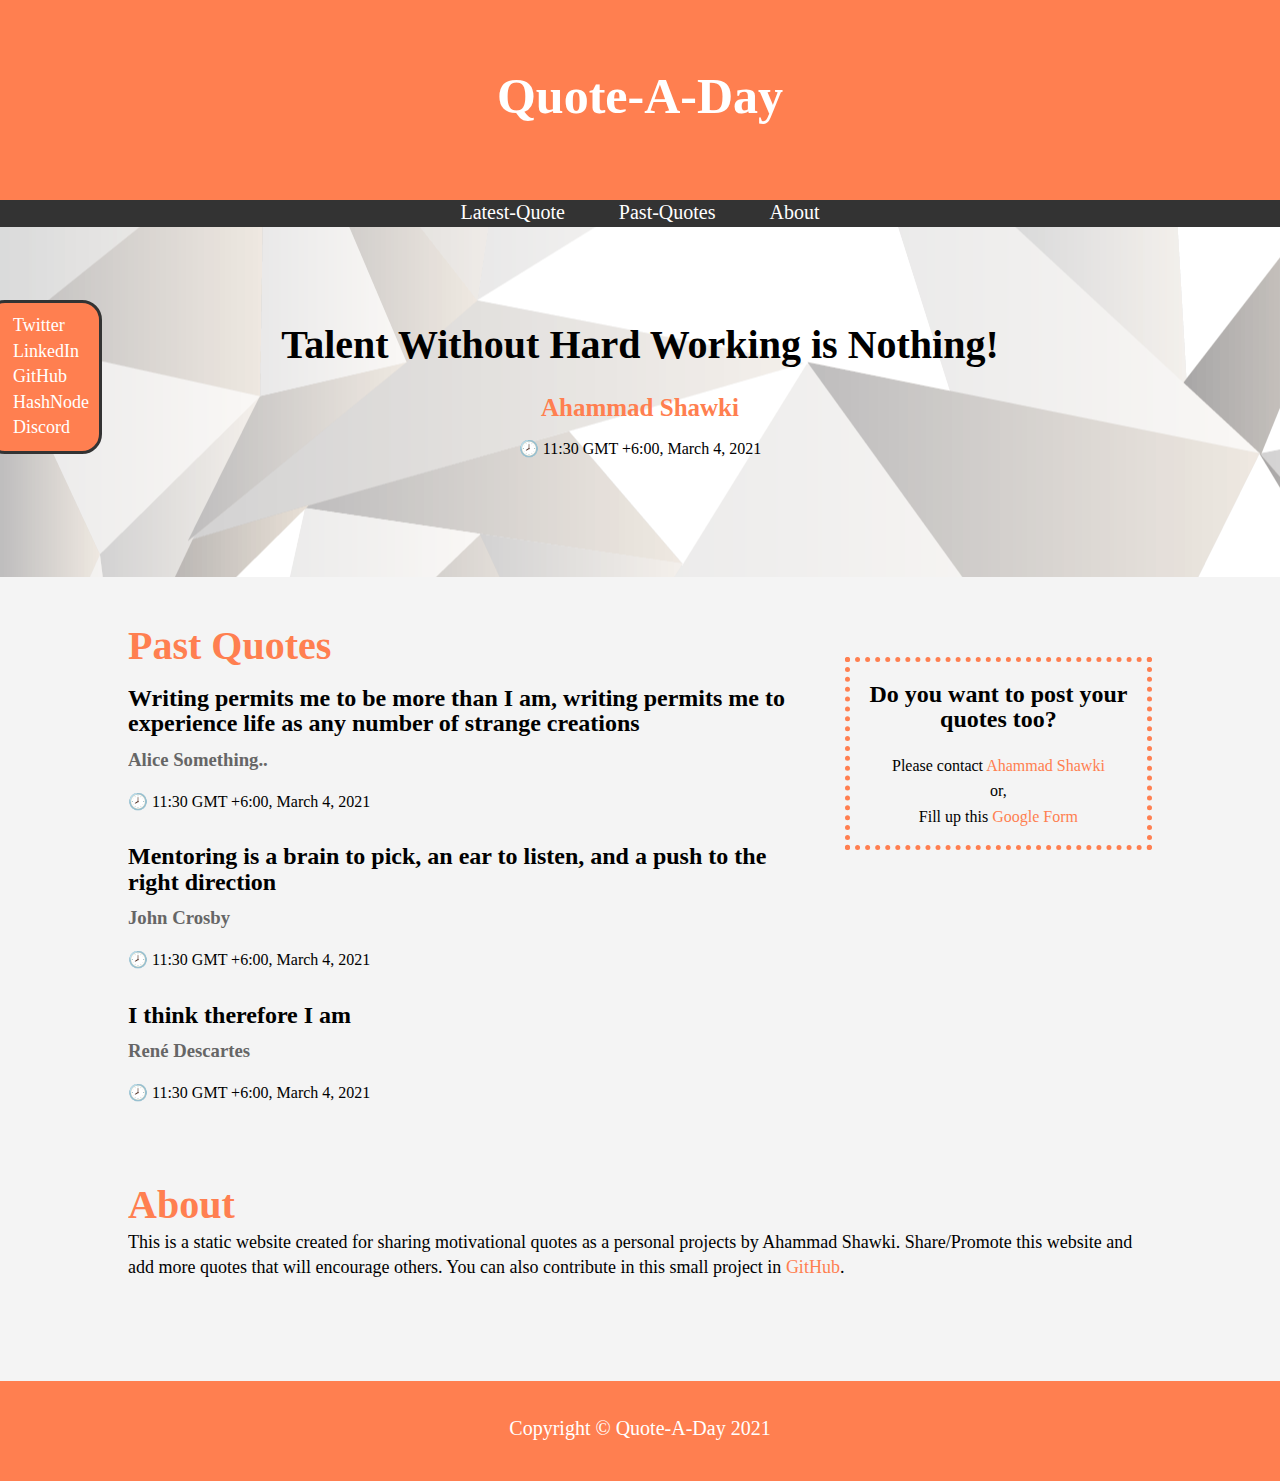
==== index.html @ 8451ec28 "Add files via upload" ====
<!DOCTYPE html>
<html lang="en">

<head>
    <meta charset="UTF-8">
    <meta http-equiv="X-UA-Compatible" content="IE=edge">
    <meta name="viewport" content="width=device-width, initial-scale=1.0">
    <link rel="stylesheet" href="style.css">
    <link rel="shortcut icon" href="images/favicon.png" type="image/x-icon">
    <title>Quote-A-Day</title>
</head>

<body>
    <header id="main-header">
        <div class="container">
            <h1>Quote-A-Day</h1>
        </div>
    </header>

    <nav id="navbar">
        <ul>
            <li><a href="#showcase">Latest-Quote</a></li>
            <li><a href="#main-content">Past-Quotes</a></li>
            <li><a href="#about">About</a></li>
        </ul>
    </nav>

    <nav id="social-nav">
        <ul>
            <li><a href="https://twitter.com/AhammadShawki8">Twitter</a></li>
            <li><a href="https://www.linkedin.com/in/ahammadshawki8">LinkedIn</a></li>
            <li><a href="https://github.com/ahammadshawki8">GitHub</a></li>
            <li><a href="https://ahammadshawki8.hashnode.dev/">HashNode</a></li>
            <li><a href="https://discord.gg/7ZnxCtYWjU">Discord</a></li>
        </ul>
    </nav>

    <section id="showcase">
        <h2>Talent Without Hard Working is Nothing!</h2>
        <h3>Ahammad Shawki</h3>
        <p>🕗 11:30 GMT +6:00, March 4, 2021</p>
    </section>

    <div class="container">
        <section id="main-content">
            <h1>Past Quotes</h1>
            <article class="quote">
                <h2>Writing permits me to be more than I am, writing permits me to experience life as any number of
                    strange creations</h2>
                <h3>Alice Something..</h3>
                <p>🕗 11:30 GMT +6:00, March 4, 2021</p>
            </article>

            <article class="quote">
                <h2>Mentoring is a brain to pick, an ear to listen, and a push to the right direction</h2>
                <h3>John Crosby</h3>
                <p>🕗 11:30 GMT +6:00, March 4, 2021</p>
            </article>

            <article class="quote">
                <h2>I think therefore I am</h2>
                <h3>René Descartes</h3>
                <p>🕗 11:30 GMT +6:00, March 4, 2021</p>
            </article>
        </section>

        <section id="sidebar">
            <h2>Do you want to post your quotes too?</h2>
            <p>Please contact <a href="mailto:ahammadshawki8@gmail.com?subject=Add My Quote">Ahammad Shawki</a><br>
            or, <br>
            Fill up this <a href="https://docs.google.com/forms/d/e/1FAIpQLSfPBZtSDHe7iguiaq147EBj_lonbK0_ttc-5q4I4e0oC-pHlg/viewform">Google Form</a>
            </p>
        </section>
    </div>

    <div class="container">
        <section id="about">
            <h1>About</h1>
            <p>This is a static website created for sharing motivational quotes as a personal projects by Ahammad
                Shawki. Share/Promote this website and add more quotes that will encourage others. You can also
                contribute in this small project in <a href="https://github.com/ahammadshawki8/Quote-A-Day">GitHub</a>.</p>
        </section>
    </div>

    <footer id="main-footer">
        <div class="container">
            <p>Copyright &copy; Quote-A-Day 2021</p>
        </div>
    </footer>
</body>

</html>
---- style.css ----
body {
    background-color: #f4f4f4;
    font-family: Cambria, Cochin, Georgia, Times, 'Times New Roman', serif;
    font-size: 16px;
    line-height: 1.6em;
    margin: 0;
    padding: 0;
}

.container{
    width: 80%;
    margin: auto;
    overflow: hidden;
}

#main-header{
    background-color: coral;
    color: white;
    text-align: center;
    height: 200px;
}


#main-header h1 {
    padding-top: 50px;
    font-size: 50px;
}

#navbar {
    background-color: #333;
    color: white;
}

#navbar ul {
    padding: 0;
    text-align: center;
    margin: 0;
    list-style: none;
}

#navbar li {
    display: inline;
}

#navbar a {
    padding: 0 25px;
    color: white;
    font-size: 20px;
    text-decoration: none;
}

#navbar a:hover {
    color: coral;
}

#social-nav {
    background: coral;
    position: fixed;
    top: 300px;
    left: -15px;
    border-radius: 20px;
    border: 3px solid #333;
}

#social-nav ul {
    text-align: left;
    list-style: none;
    padding: 10px 10px 10px 25px;
    margin: 0;
}

#social-nav a{
    color: white;
    text-decoration: none;
    font-size: 18px;
    padding-bottom: 10px;
}

#social-nav a:hover{
    color: #333;
}


#showcase {
    background-image: url("images/showcase-bg.png");
    text-align: center;
    background-position: center left;
    min-height: 350px;
    margin-top: 0px;
}

#showcase h2 {
    margin-top: 0;
    line-height: 35px;
    padding-top: 100px;
    font-size: 40px;
}

#showcase h3 {
    color: coral;
    font-size: 25px;
    margin-bottom: 0;
}

#main-content {
    text-align: left;
    margin: 30px 0;
    float: left;
    width: 70%;
    padding-right: 30px;
    box-sizing:border-box;
}

#main-content h1, #about h1{
    font-size: 40px;
    color: coral;
}

#main-content .quote{
    margin-bottom: 30px;
}

#main-content .quote h2{
    margin-bottom: 0;
}

#main-content .quote h3{
    margin: 10px 0;
    color: #666;
}

#sidebar {
    border: 5px coral dotted;
    width: 30%;
    box-sizing: border-box;
    float: right;
    text-align: center;
    margin: 80px 0;
}

#sidebar a, #about a{
    color: coral;
    text-decoration: none;
}

#sidebar a:hover, #about a:hover{
    color: cornflowerblue;
}

#about p {
    font-size: 18px;
    margin-top: -15px;
    margin-bottom: 100px;
}

#main-footer {
    background-color: coral;
    color: white;
    height: 100px;
    text-align:center;
}

#main-footer p{
    font-size: 20px;
    padding-top: 35px;
    margin: 0;
}

@media(max-width: 1125px) {
    #social-nav {
        background-color: coral;
        color: white;
        position: static;
        border: none;
        border-radius: 0;
        padding: 20px 0;
    }
    
    #social-nav ul {
        padding: 0;
        text-align: center;
        margin: 0;
        list-style: none;
    }
    
    #social-nav li {
        display: inline;
    }
    
    #social-nav a {
        padding: 0 15px;
        color: white;
        font-size: 20px;
        text-decoration: none;
    }
}

@media(max-width: 700px){
    #main-header h1 {
        font-size: 40px;
    }

    
    #navbar a {
        padding: 0 8px;
    }


    #showcase h2{
        font-size: 30px;
    }

    #showcase h3{
        font-size: 20px;
    }

    #showcase p {
        font-size: 15px;
    }

    #main-content {
        width: 100%;
        float: none;
    }

    #main-content h1 {
        font-size: 35px;
    }

    #sidebar {
        width: 100%;
        float: none;
    }

    #main-content .quote h2 {
        font-size: 18px;
    }

    #main-content .quote h3 {
        font-size: 16px;
    }

    #main-content .quote p {
        font-size: 14px;
    }

    #about p {
        font-size: 15px;
        text-align: justify;
    }

    #main-footer p {
        font-size: 18px;
    }
}
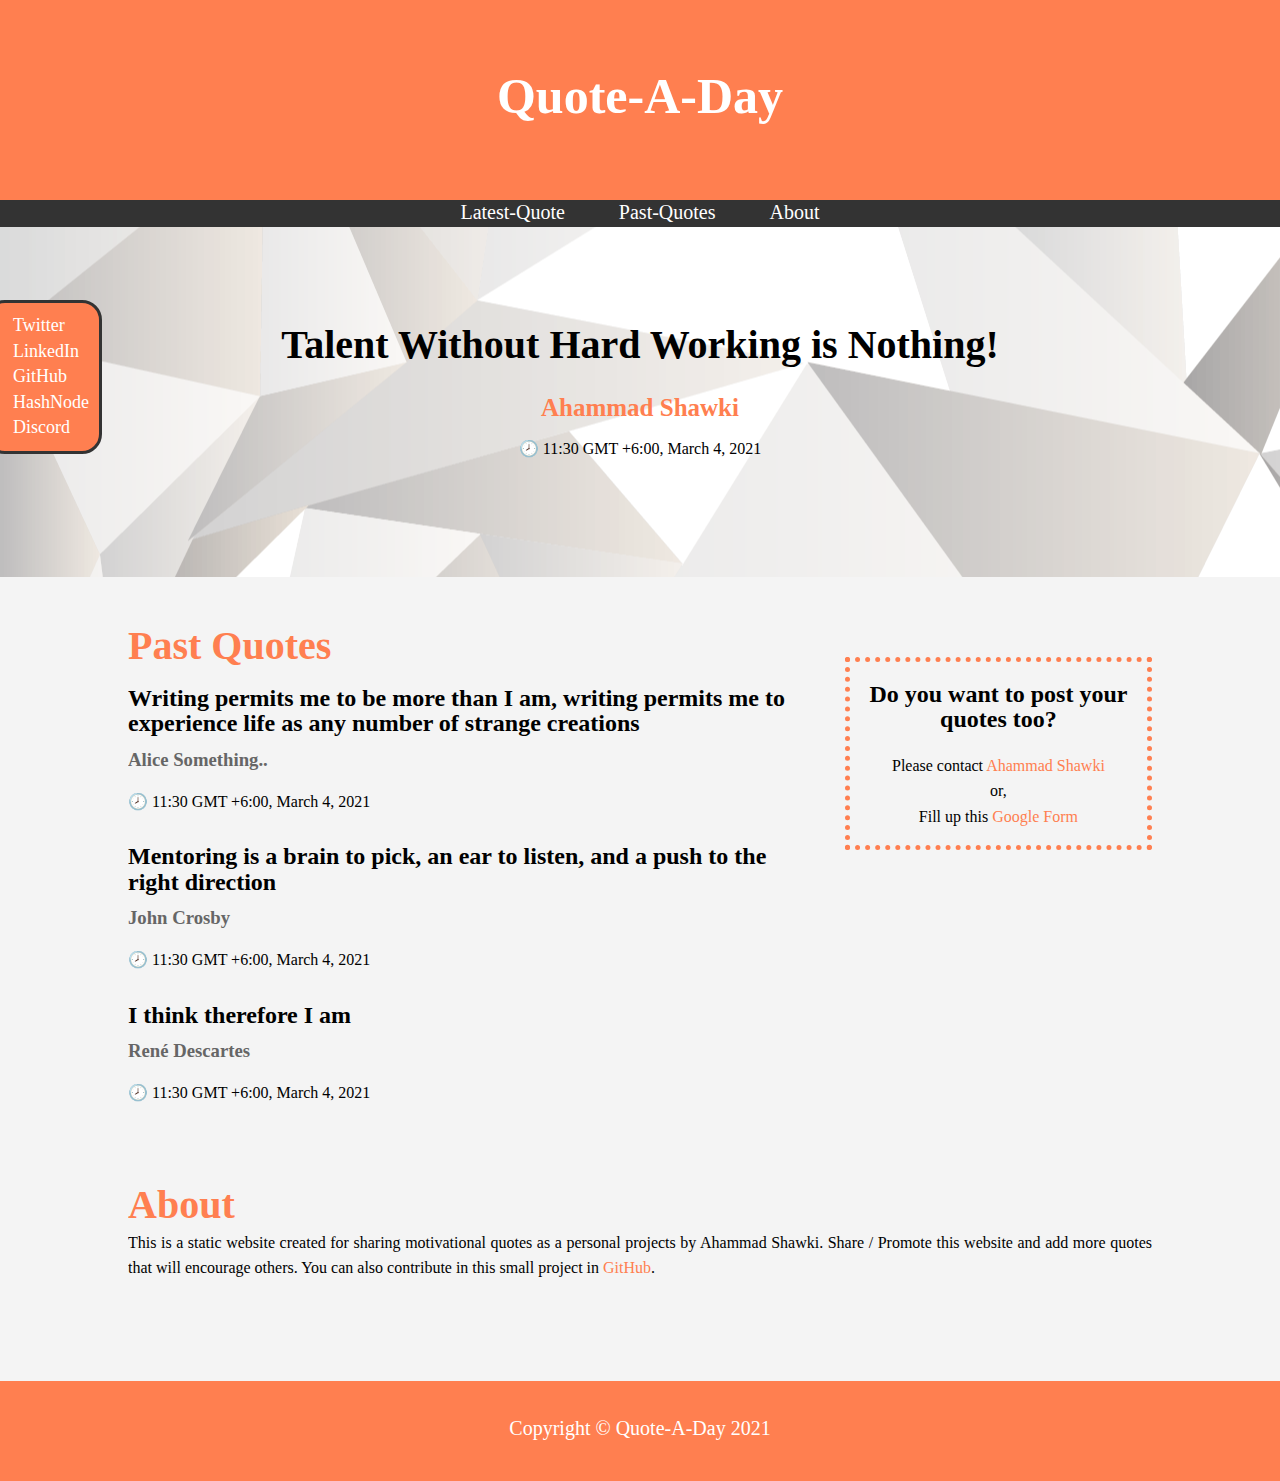
==== commit 23301684: "Add files via upload" ====
--- a/index.html
+++ b/index.html
@@ -77,7 +77,7 @@
         <section id="about">
             <h1>About</h1>
             <p>This is a static website created for sharing motivational quotes as a personal projects by Ahammad
-                Shawki. Share/Promote this website and add more quotes that will encourage others. You can also
+                Shawki. Share / Promote this website and add more quotes that will encourage others. You can also
                 contribute in this small project in <a href="https://github.com/ahammadshawki8/Quote-A-Day">GitHub</a>.</p>
         </section>
     </div>
--- a/style.css
+++ b/style.css
@@ -148,7 +148,8 @@
 }
 
 #about p {
-    font-size: 18px;
+    font-size: 16px;
+    text-align: justify;
     margin-top: -15px;
     margin-bottom: 100px;
 }
@@ -221,6 +222,7 @@
     #main-content {
         width: 100%;
         float: none;
+        padding: 0;
     }
 
     #main-content h1 {
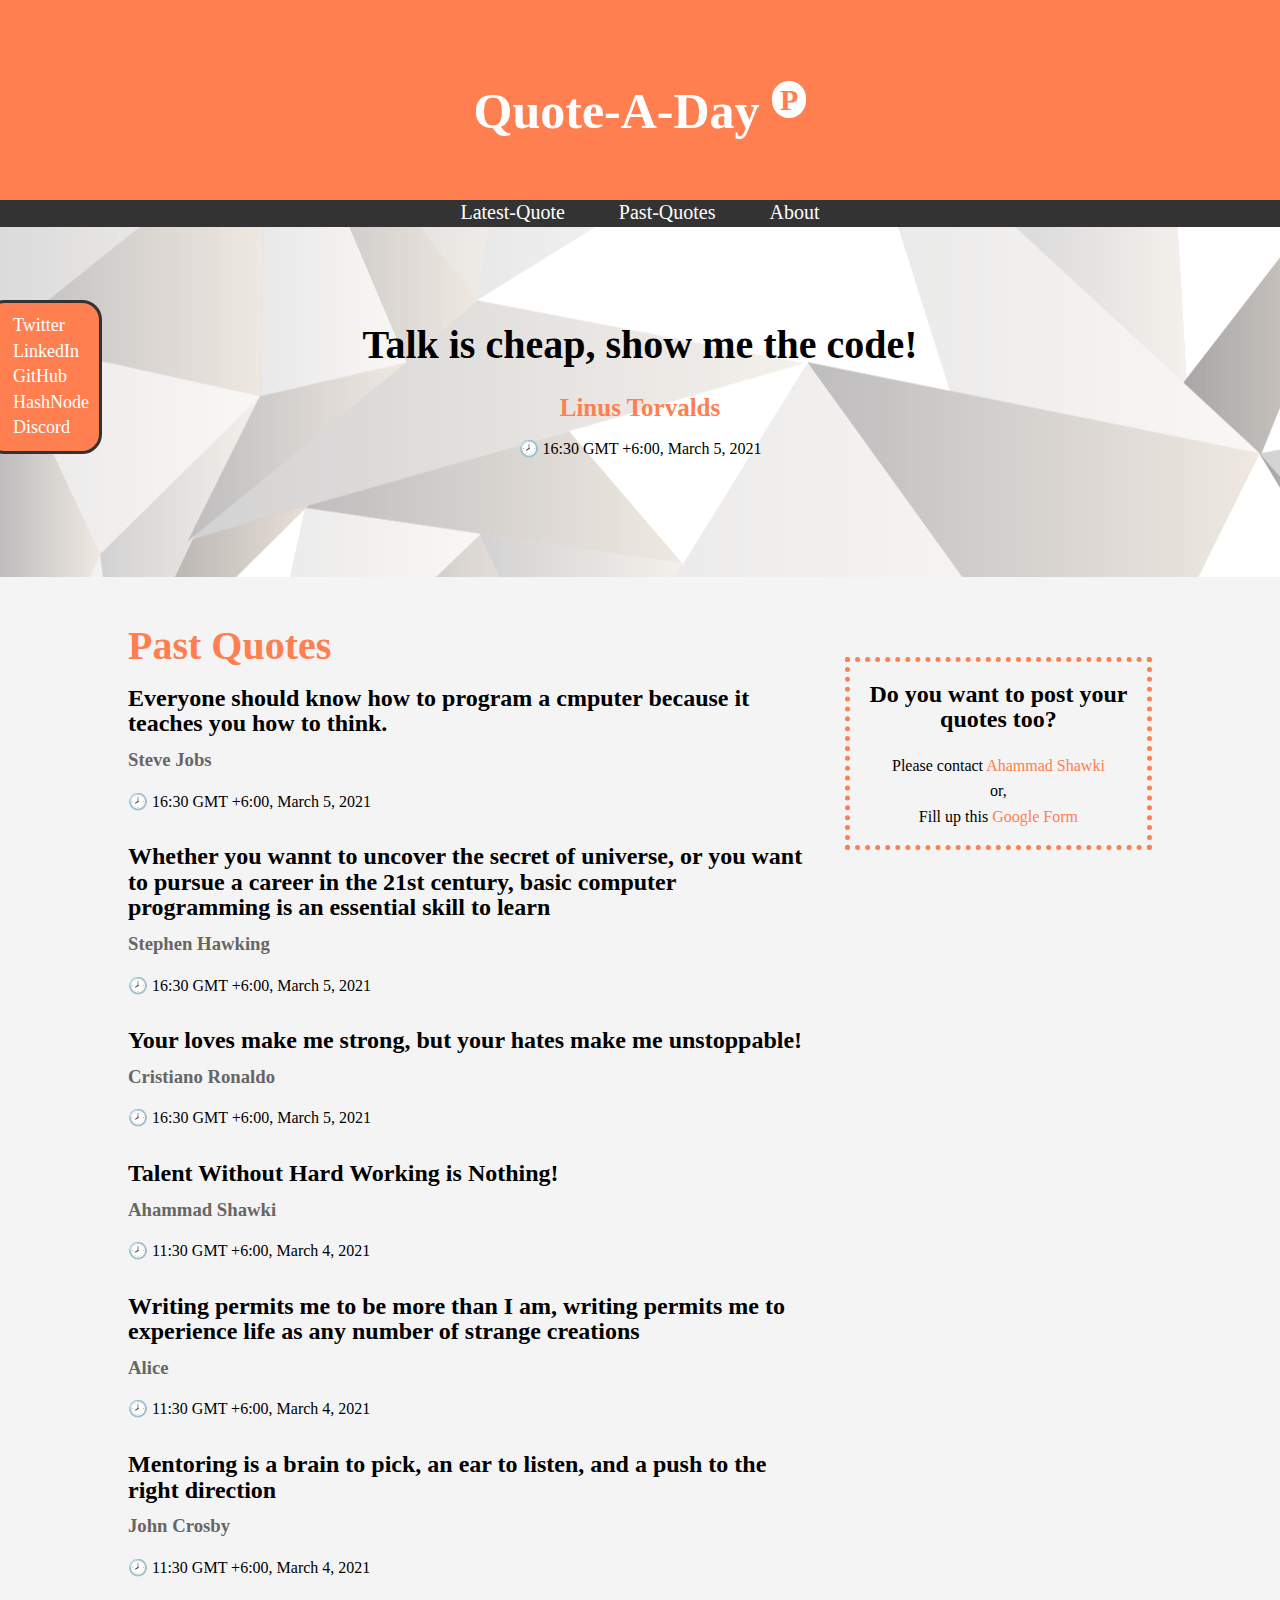
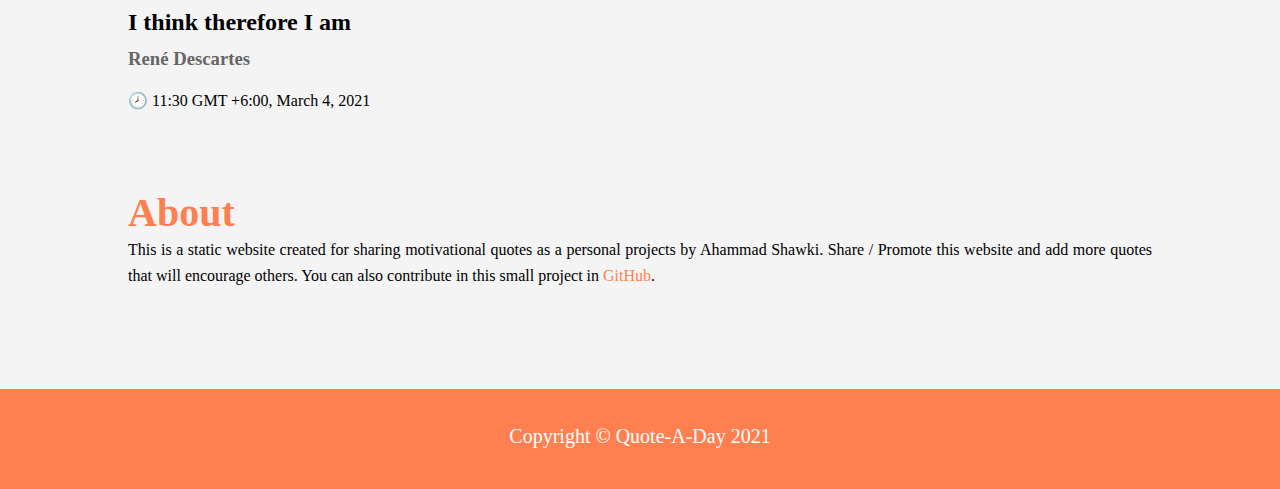
==== commit 6587328b: "flexBox implementation" ====
--- a/index.html
+++ b/index.html
@@ -7,13 +7,13 @@
     <meta name="viewport" content="width=device-width, initial-scale=1.0">
     <link rel="stylesheet" href="style.css">
     <link rel="shortcut icon" href="images/favicon.png" type="image/x-icon">
-    <title>Quote-A-Day</title>
+    <title>Quote-A-Day | Main</title>
 </head>
 
 <body>
     <header id="main-header">
         <div class="container">
-            <h1>Quote-A-Day</h1>
+            <h1>Quote-A-Day <sup><a href="picture.html" id="pic-button">P</a></sup></h1>
         </div>
     </header>
 
@@ -36,18 +36,43 @@
     </nav>
 
     <section id="showcase">
-        <h2>Talent Without Hard Working is Nothing!</h2>
-        <h3>Ahammad Shawki</h3>
-        <p>🕗 11:30 GMT +6:00, March 4, 2021</p>
+        <h2>Talk is cheap, show me the code!</h2>
+        <h3>Linus Torvalds</h3>
+        <p>🕗 16:30 GMT +6:00, March 5, 2021</p>
     </section>
 
     <div class="container">
         <section id="main-content">
             <h1>Past Quotes</h1>
+
+            <article class="quote">
+                <h2>Everyone should know how to program a cmputer because it teaches you how to think.</h2>
+                <h3>Steve Jobs</h3>
+                <p>🕗 16:30 GMT +6:00, March 5, 2021</p>
+            </article>
+
+            <article class="quote">
+                <h2>Whether you wannt to uncover the secret of universe, or you want to pursue a career in the 21st century, basic computer programming is an essential skill to learn</h2>
+                <h3>Stephen Hawking</h3>
+                <p>🕗 16:30 GMT +6:00, March 5, 2021</p>
+            </article>
+
+            <article class="quote">
+                <h2>Your loves make me strong, but your hates make me unstoppable!</h2>
+                <h3>Cristiano Ronaldo</h3>
+                <p>🕗 16:30 GMT +6:00, March 5, 2021</p>
+            </article>
+
+            <article class="quote">
+                <h2>Talent Without Hard Working is Nothing!</h2>
+                <h3>Ahammad Shawki</h3>
+                <p>🕗 11:30 GMT +6:00, March 4, 2021</p>
+            </article>
+
             <article class="quote">
                 <h2>Writing permits me to be more than I am, writing permits me to experience life as any number of
                     strange creations</h2>
-                <h3>Alice Something..</h3>
+                <h3>Alice</h3>
                 <p>🕗 11:30 GMT +6:00, March 4, 2021</p>
             </article>
 
--- a/style.css
+++ b/style.css
@@ -24,6 +24,19 @@
 #main-header h1 {
     padding-top: 50px;
     font-size: 50px;
+}
+
+#main-header #pic-button {
+    font-size: 30px;
+    text-decoration: none;
+    background-color: white;
+    color:coral;
+    padding: 2px 8px;
+    border-radius: 20px;
+}
+
+#main-header #pic-button:hover{
+    color: #333;
 }
 
 #navbar {
@@ -198,7 +211,11 @@
 
 @media(max-width: 700px){
     #main-header h1 {
-        font-size: 40px;
+        font-size: 38px;
+    }
+
+    #main-header #pic-button {
+        font-size: 18px;
     }
 
     
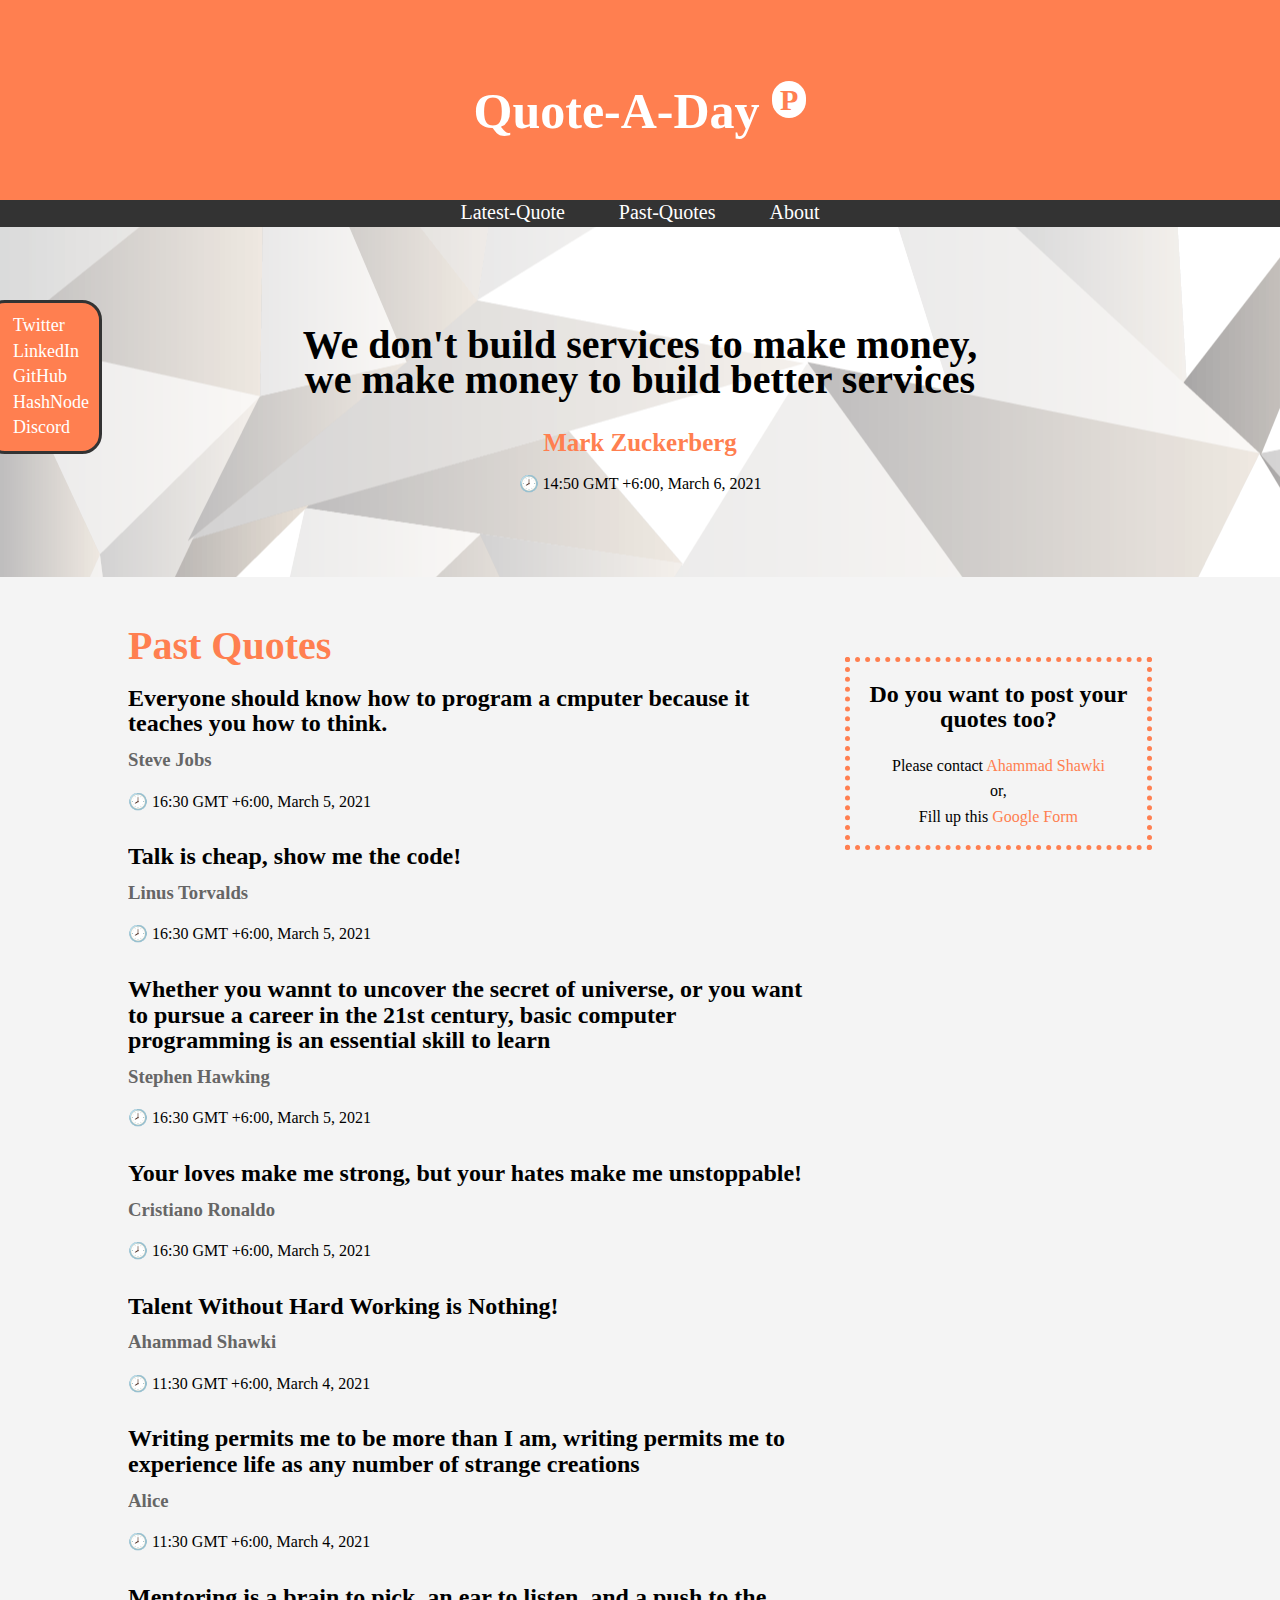
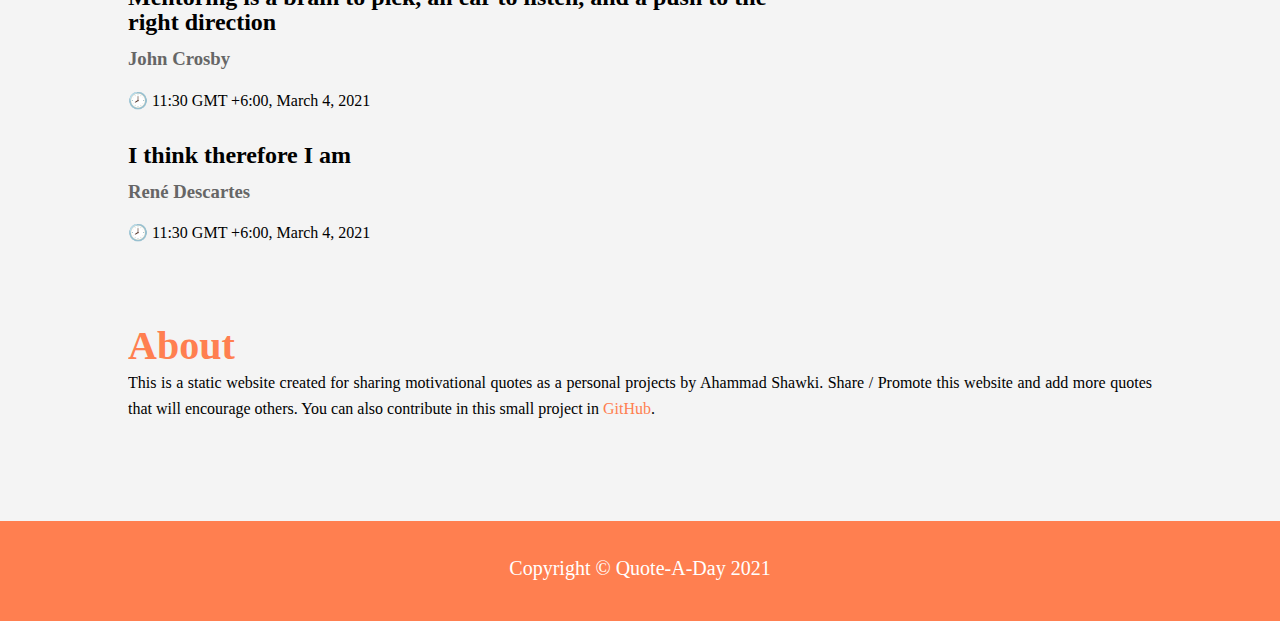
==== commit 6ae40f2a: "New quotes" ====
--- a/index.html
+++ b/index.html
@@ -36,9 +36,9 @@
     </nav>
 
     <section id="showcase">
-        <h2>Talk is cheap, show me the code!</h2>
-        <h3>Linus Torvalds</h3>
-        <p>🕗 16:30 GMT +6:00, March 5, 2021</p>
+        <h2>We don't build services to make money,<br>we make money to build better services</h2>
+        <h3>Mark Zuckerberg</h3>
+        <p>🕗 14:50 GMT +6:00, March 6, 2021</p>
     </section>
 
     <div class="container">
@@ -49,6 +49,12 @@
                 <h2>Everyone should know how to program a cmputer because it teaches you how to think.</h2>
                 <h3>Steve Jobs</h3>
                 <p>🕗 16:30 GMT +6:00, March 5, 2021</p>
+            </article>
+
+            <article class="quote">
+                <h2>Talk is cheap, show me the code!</h2>
+        <h3>Linus Torvalds</h3>
+        <p>🕗 16:30 GMT +6:00, March 5, 2021</p>
             </article>
 
             <article class="quote">
--- a/style.css
+++ b/style.css
@@ -92,7 +92,6 @@
 #social-nav a:hover{
     color: #333;
 }
-
 
 #showcase {
     background-image: url("images/showcase-bg.png");
@@ -218,11 +217,9 @@
         font-size: 18px;
     }
 
-    
     #navbar a {
         padding: 0 8px;
     }
-
 
     #showcase h2{
         font-size: 30px;
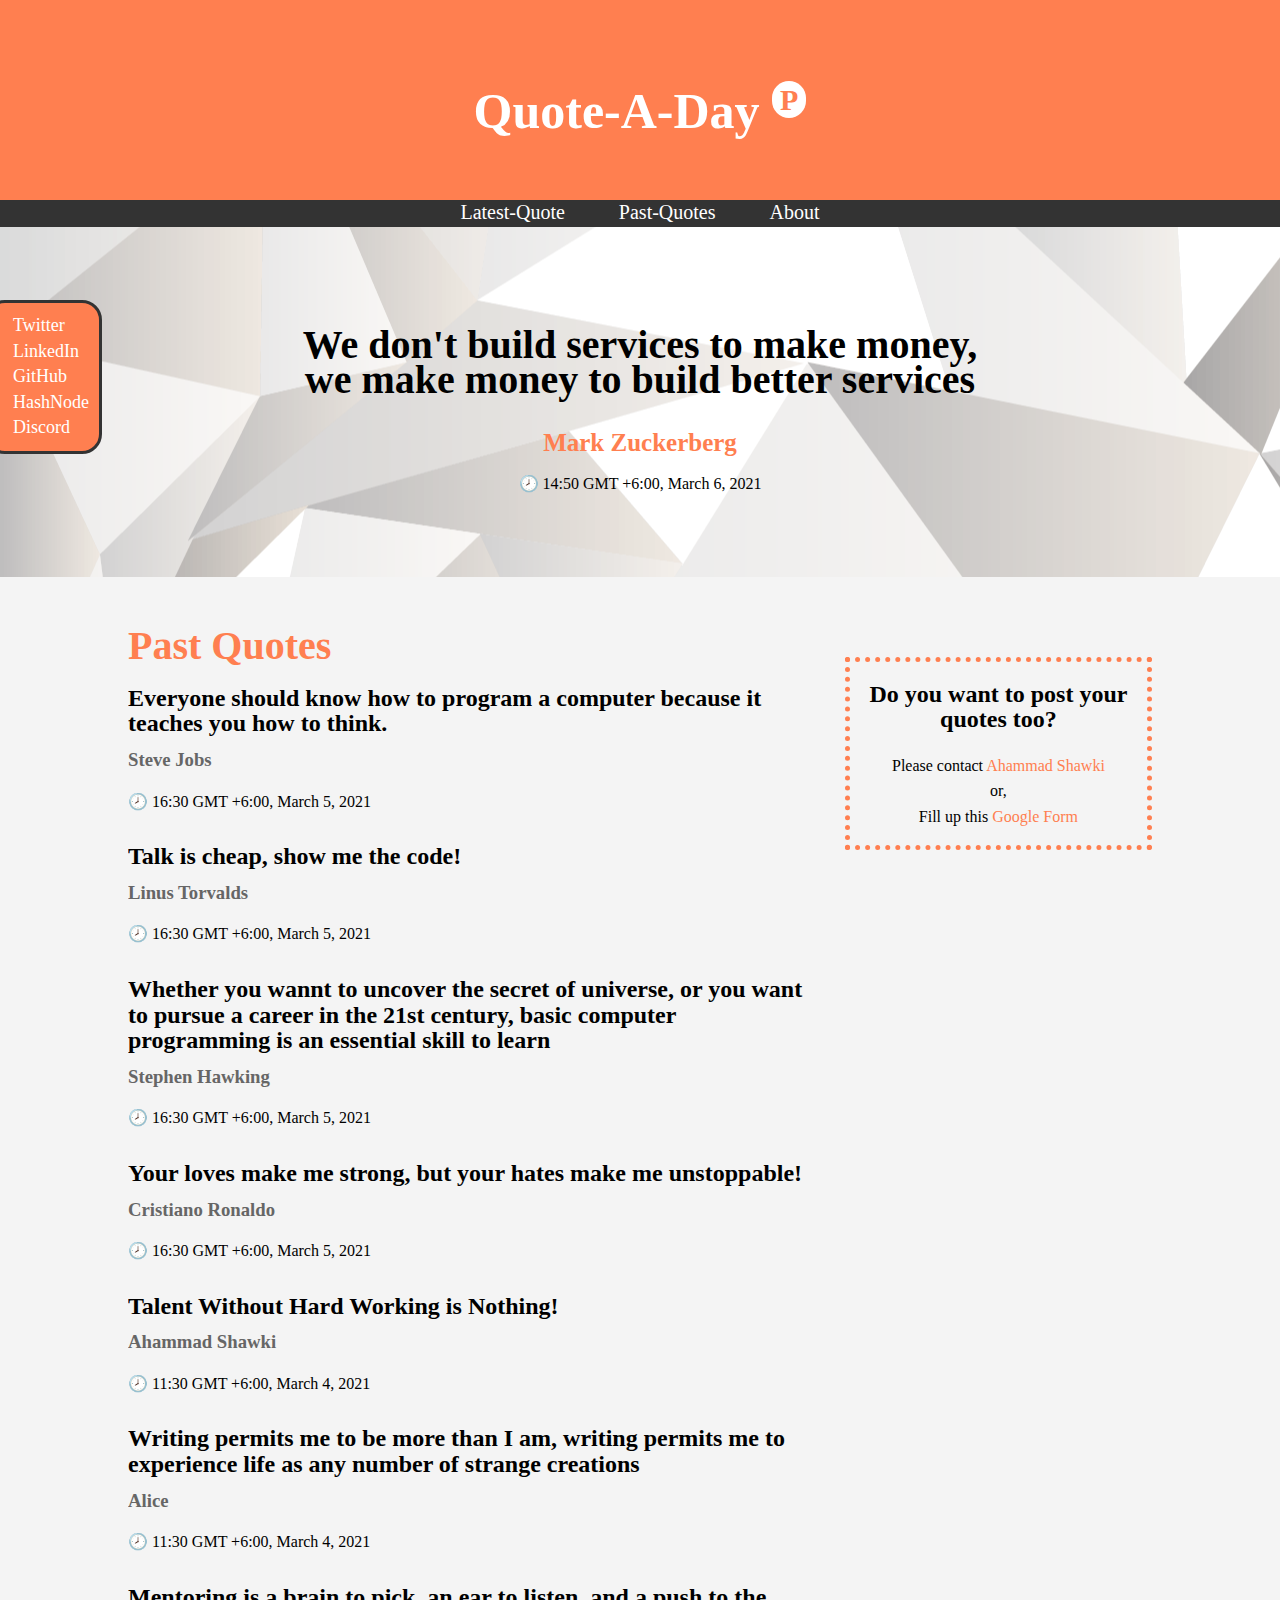
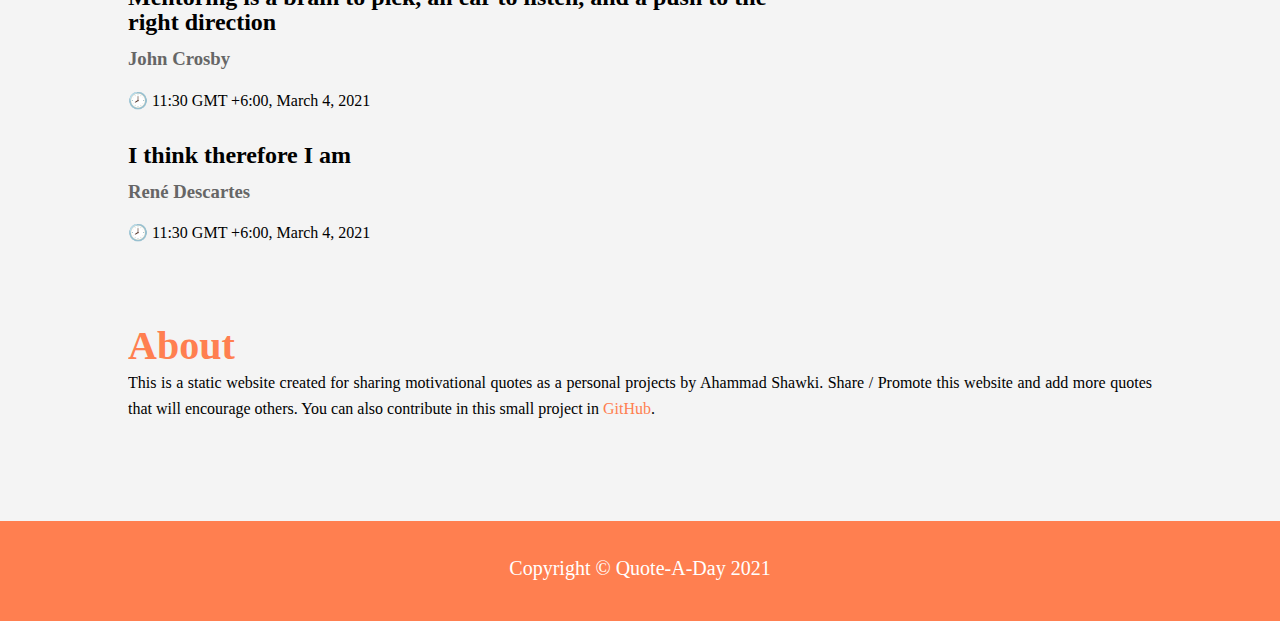
==== commit 70922592: "Update index.html" ====
--- a/index.html
+++ b/index.html
@@ -46,7 +46,7 @@
             <h1>Past Quotes</h1>
 
             <article class="quote">
-                <h2>Everyone should know how to program a cmputer because it teaches you how to think.</h2>
+                <h2>Everyone should know how to program a computer because it teaches you how to think.</h2>
                 <h3>Steve Jobs</h3>
                 <p>🕗 16:30 GMT +6:00, March 5, 2021</p>
             </article>
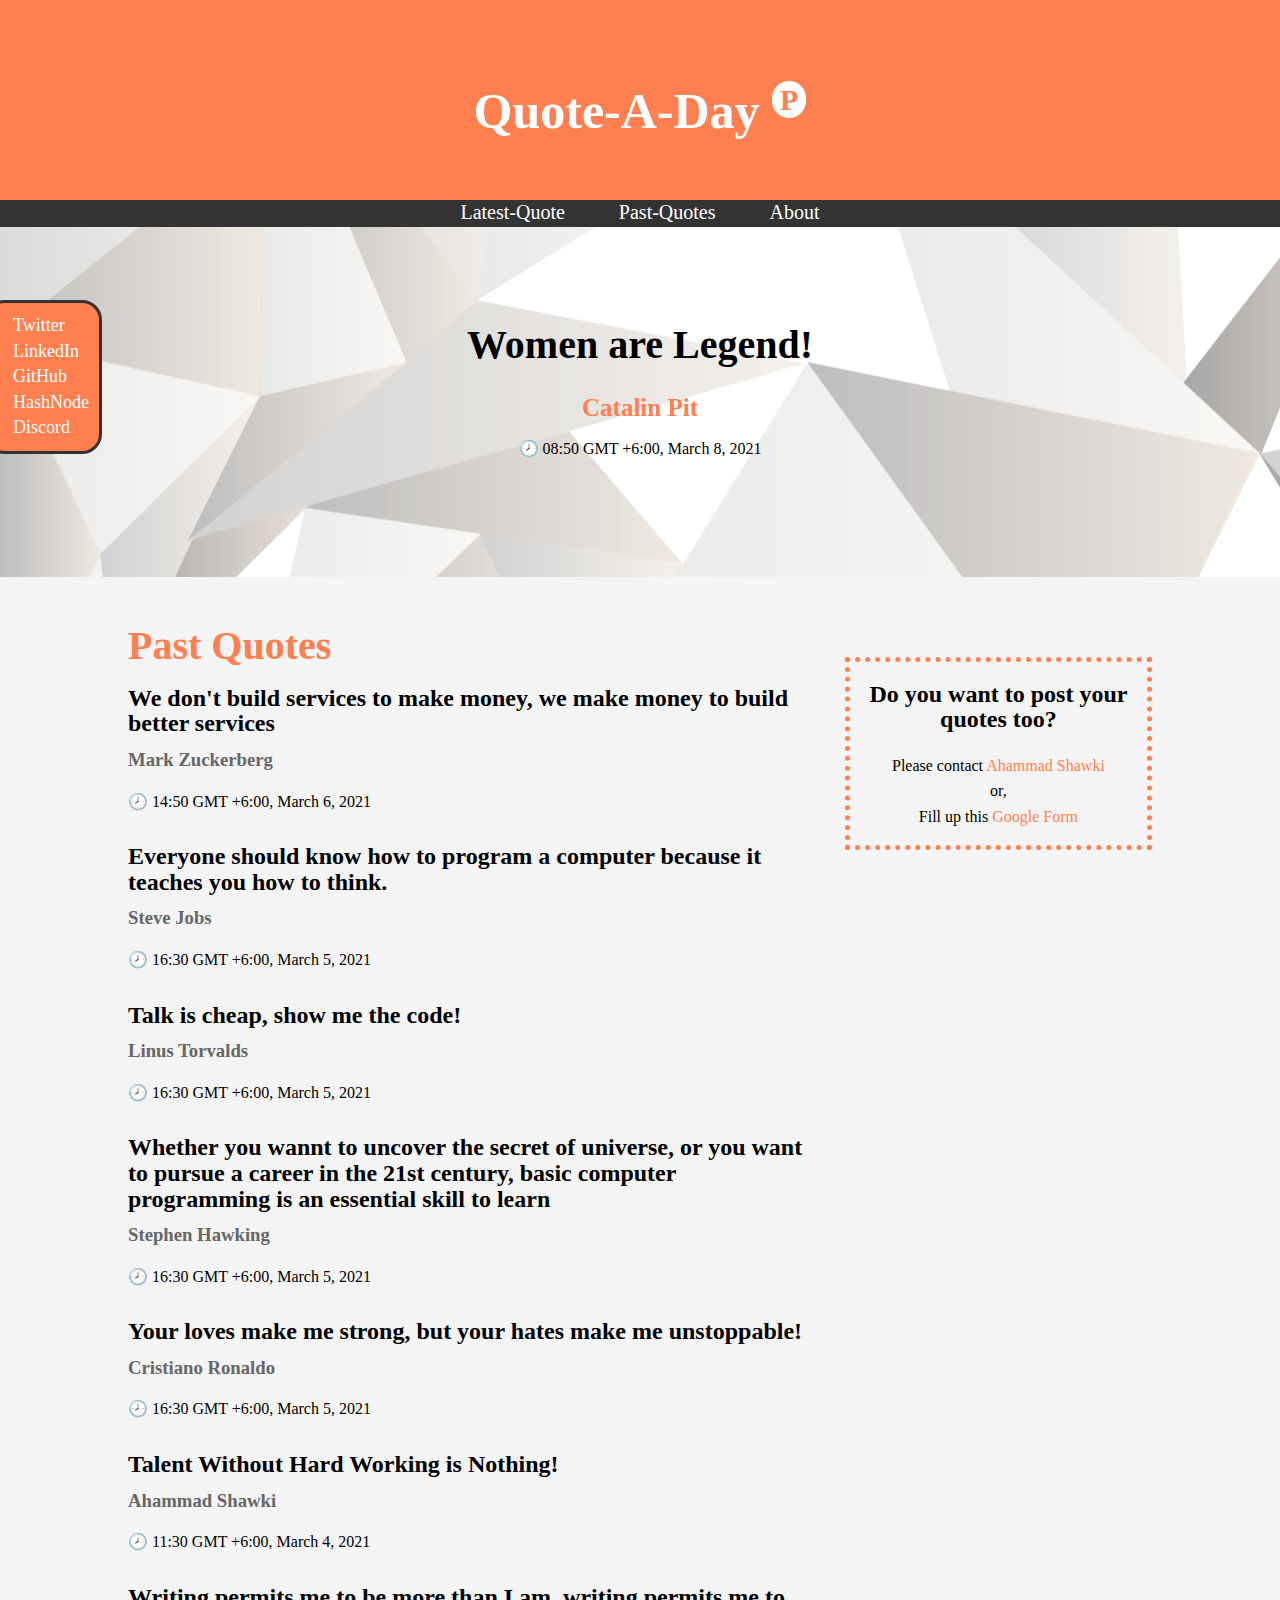
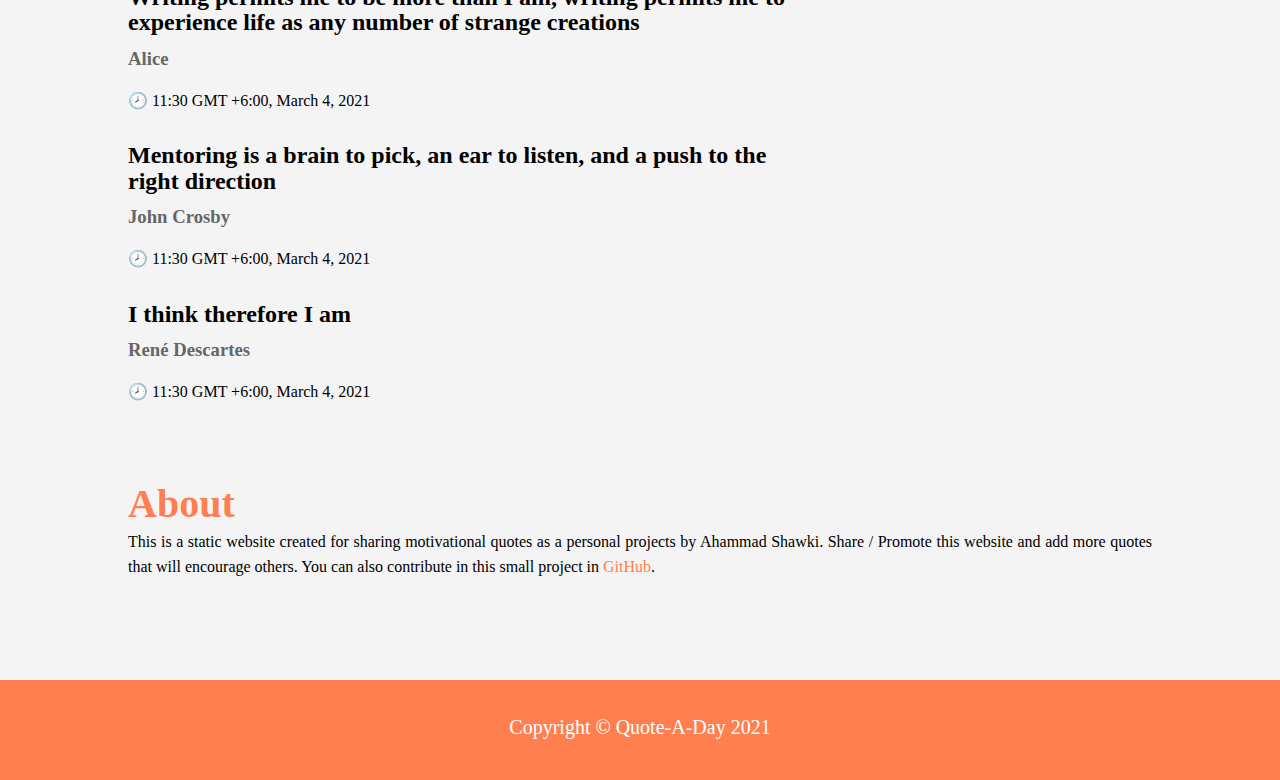
==== commit 80a61537: "Update index.html" ====
--- a/index.html
+++ b/index.html
@@ -7,7 +7,7 @@
     <meta name="viewport" content="width=device-width, initial-scale=1.0">
     <link rel="stylesheet" href="style.css">
     <link rel="shortcut icon" href="images/favicon.png" type="image/x-icon">
-    <title>Quote-A-Day | Main</title>
+    <title>Quote-A-Day | Text</title>
 </head>
 
 <body>
@@ -36,14 +36,20 @@
     </nav>
 
     <section id="showcase">
-        <h2>We don't build services to make money,<br>we make money to build better services</h2>
-        <h3>Mark Zuckerberg</h3>
-        <p>🕗 14:50 GMT +6:00, March 6, 2021</p>
+        <h2>Women are Legend!</h2>
+        <h3>Catalin Pit</h3>
+        <p>🕗 08:50 GMT +6:00, March 8, 2021</p>
     </section>
 
     <div class="container">
         <section id="main-content">
             <h1>Past Quotes</h1>
+
+            <article class="quote">
+                <h2>We don't build services to make money, we make money to build better services</h2>
+                <h3>Mark Zuckerberg</h3>
+                <p>🕗 14:50 GMT +6:00, March 6, 2021</p>
+            </article>
 
             <article class="quote">
                 <h2>Everyone should know how to program a computer because it teaches you how to think.</h2>
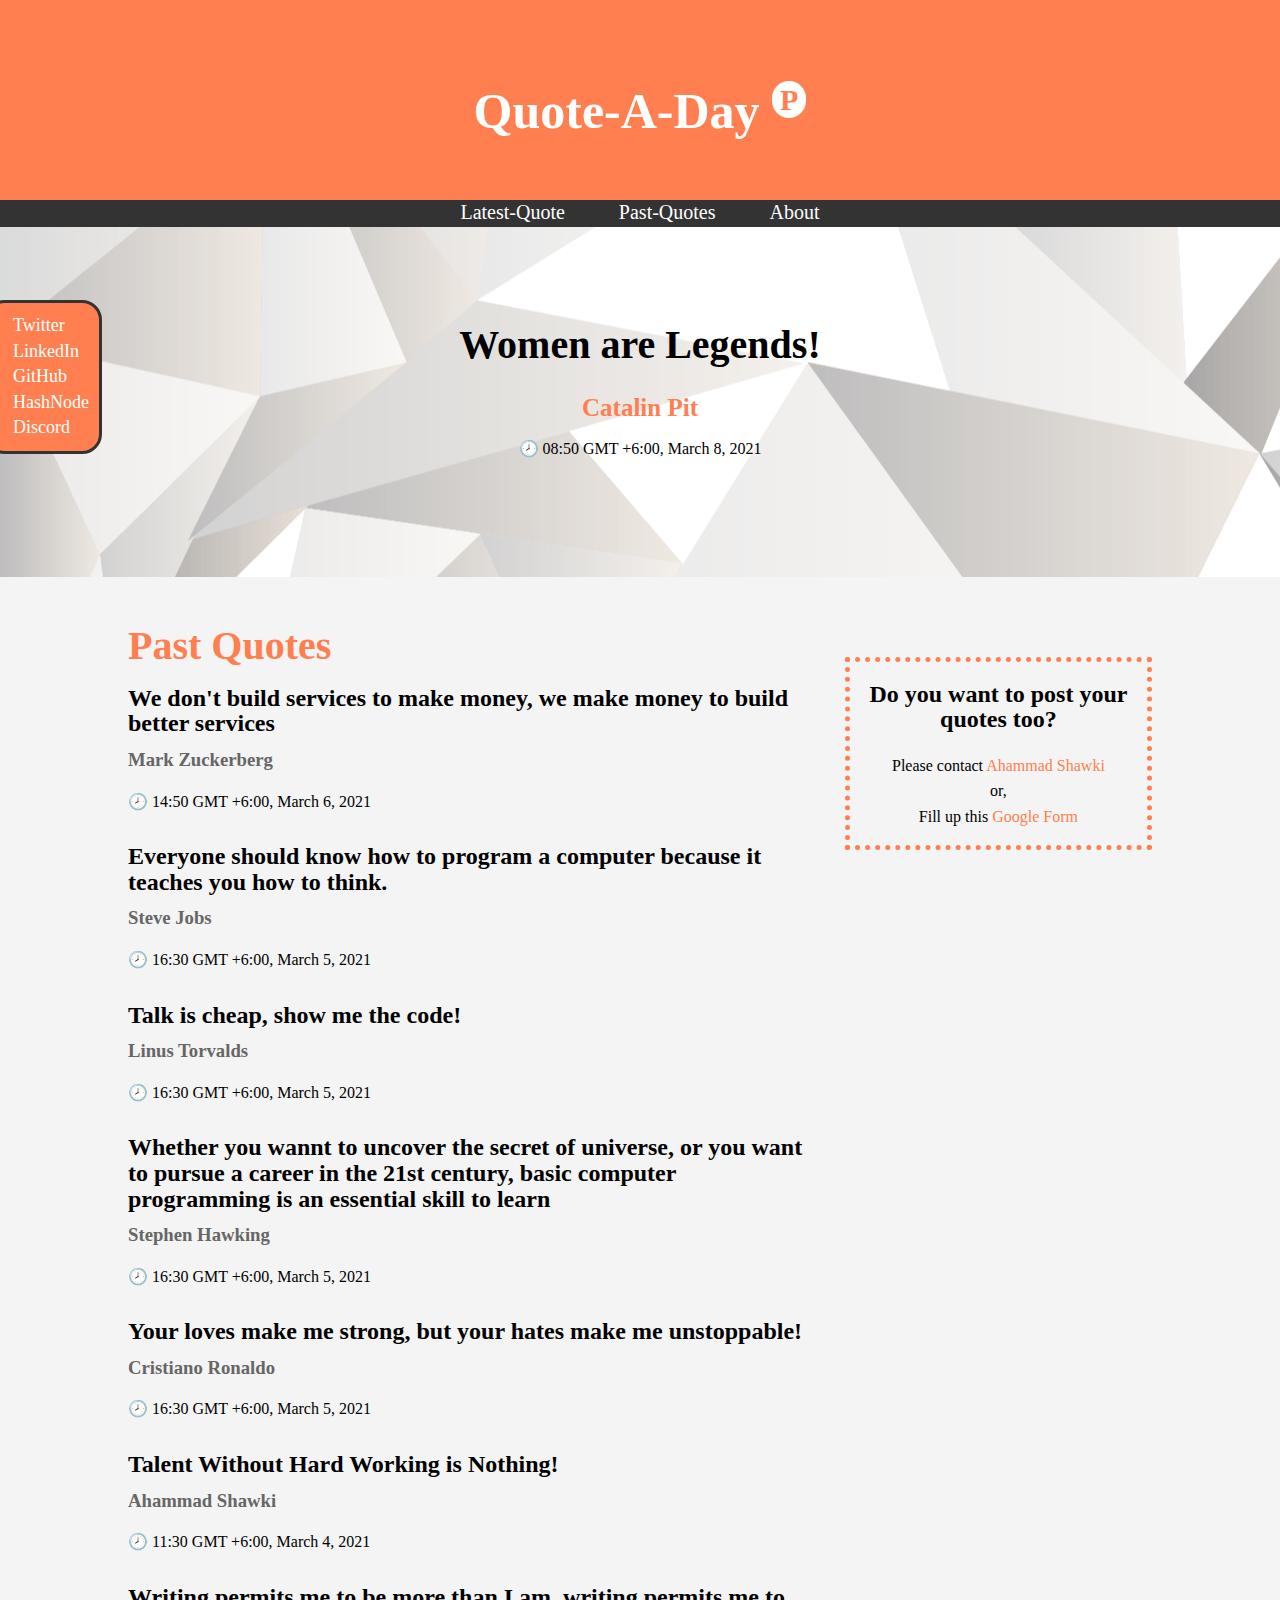
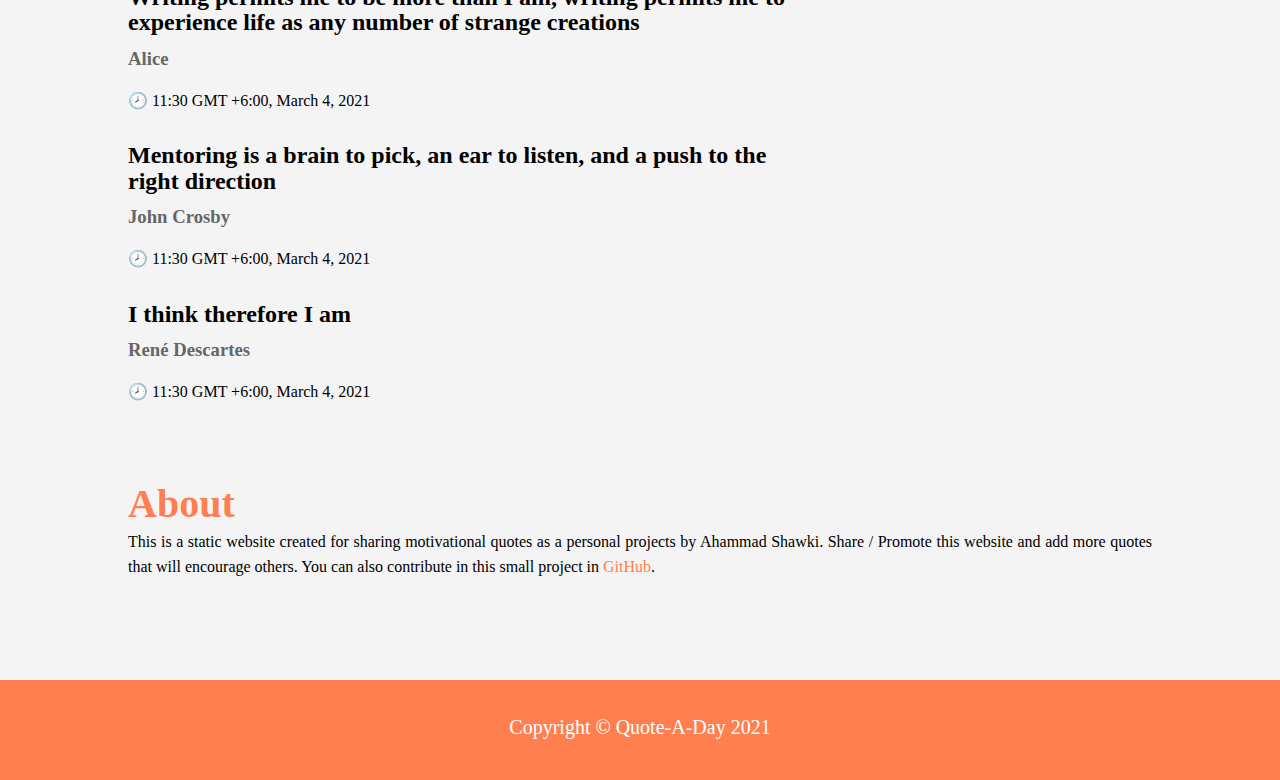
==== commit fb2ea892: "Update index.html" ====
--- a/index.html
+++ b/index.html
@@ -36,7 +36,7 @@
     </nav>
 
     <section id="showcase">
-        <h2>Women are Legend!</h2>
+        <h2>Women are Legends!</h2>
         <h3>Catalin Pit</h3>
         <p>🕗 08:50 GMT +6:00, March 8, 2021</p>
     </section>
